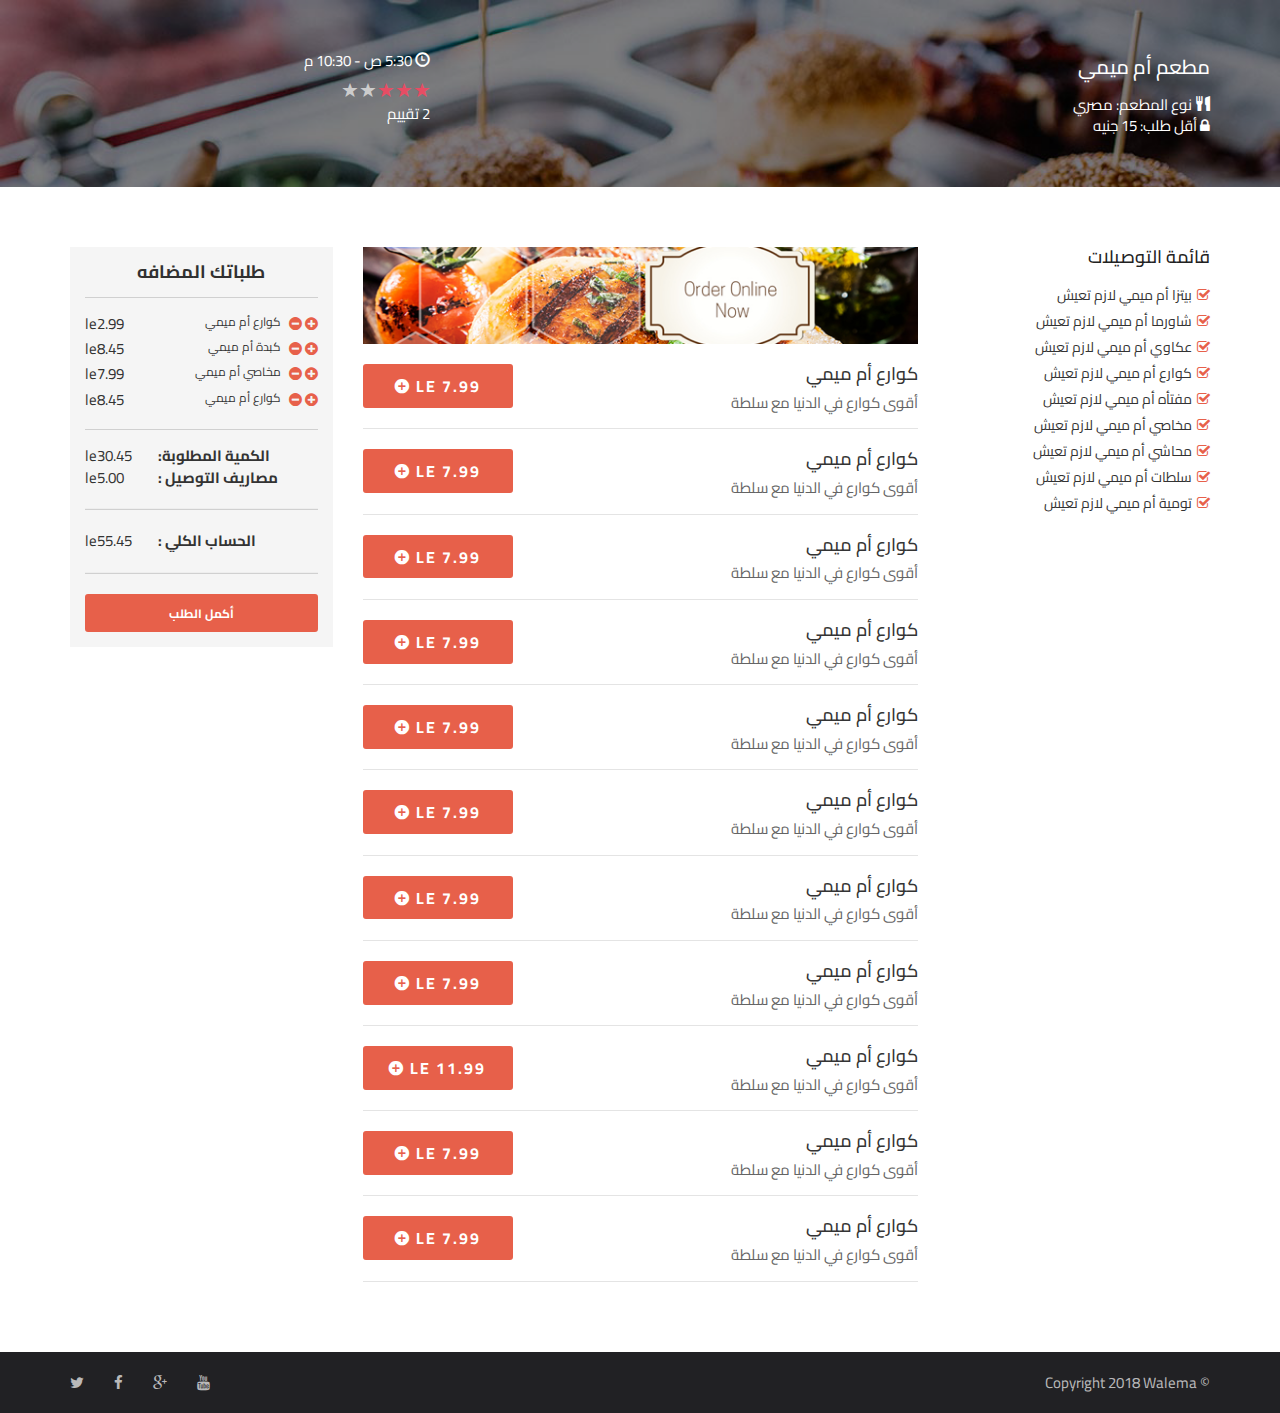
==== kitchen.html @ 6ab439b4 "Adding Search Page" ====
<!DOCTYPE html>
<html>
    <head>
        <!-- Meta Tags
        ========================== -->
        <meta charset="utf-8">
        <meta name="viewport" content="width=device-width, initial-scale=1">
        <meta http-equiv="X-UA-Compatible" content="IE=edge">
        
        <!-- Site Title
        ========================== -->
        <title>قائمة المطبخ</title>
                
        <!-- Favicon
		===========================-->
		<link rel="shortcut icon" type="image/x-icon" href="images/fav.png">
        
        
        <!-- Web Fonts
        ========================== -->
        
        <!-- Base & Vendors
        ========================== -->
        <link href="vendor/bootstrap/css/bootstrap-ar.css" rel="stylesheet">
        <link href="css/font-awesome.min.css" rel="stylesheet">
        <!-- Site Style
        ========================== -->
        <link rel="stylesheet" href="css/style.css">
        
        <!--[if lt IE 9]>
            <script src="https://oss.maxcdn.com/html5shiv/3.7.2/html5shiv.min.js"></script>
            <script src="https://oss.maxcdn.com/respond/1.4.2/respond.min.js"></script>
        <![endif]-->
    </head>
    <body>

            <section class="menue">

                <div class="page-title">
                    <div class="container">
                        <div class="row">
                            <div class="col-md-8">
                                <div class="kitchen-info">
                                    <h2>مطعم أم ميمي</h2>
                                    <ul class="list-unstyled">
                                        <li>
                                            <span class="glyphicon glyphicon-cutlery"></span>
                                            نوع المطعم: مصري
                                        </li>
                                        <li>
                                            <i class="fa fa-lock"></i>
                                                      أقل طلب: 15 جنيه
                                        </li>

                                    </ul>
                                </div><!-- end kitchen-info -->
                            </div><!-- end col-md-8 -->

                            <div class="col-md-4">
                                <div class="working-info">
                            <div class="res-rating-all">
                                <ul class="list-unstyled">
                                    <li>
                                        <div class="res-opening-time"><i class="glyphicon glyphicon-time"></i>  5:30 ص - 10:30 م</div>
                                    </li>
                                    <li>
                                        <div class="ui-res-rating">
                                            <span class="glyphicon glyphicon-star" style="color: #E64D64;"></span>
                                            <span class="glyphicon glyphicon-star" style="color: #E64D64;"></span>
                                            <span class="glyphicon glyphicon-star" style="color: #E64D64;"></span>
                                            <span class="glyphicon glyphicon-star" style="color: #CCCCCC;"></span>
                                            <span class="glyphicon glyphicon-star" style="color: #CCCCCC;"></span>
                                        </div>
                                    </li>
                                    <li>
                                        <div class="ui-rating-text">
                                            2 تقييم
                                        </div>
                                    </li>
                                    <div class="clearfix"></div>
                                </ul>
                            </div>

                        </div><!-- end working-info -->
                             </div><!-- end col-md-4 -->
                        </div><!-- end row -->
                    </div>
                </div><!-- page-title -->

            </section><!-- End menue -->

            <!-- =================== Kitchen Section ============ -->

            <section class="kitchen-cont">
                <div class="container">
                    <div class="row">
                        <div class="col-sm-3 col-xs-12">
                            <div class="side-right-block">
                                <h4>قائمة التوصيلات</h4>
                                <ul class="list-unstyled">
                                    <li><i class="fa fa-check-square-o "></i>بيتزا أم ميمي لازم تعيش</li>
                                    <li><i class="fa fa-check-square-o "></i>شاورما أم ميمي لازم تعيش</li>
                                    <li><i class="fa fa-check-square-o "></i>عكاوي أم ميمي لازم تعيش</li>
                                    <li><i class="fa fa-check-square-o "></i>كوارع أم ميمي لازم تعيش</li>
                                    <li><i class="fa fa-check-square-o "></i>مفتأه أم ميمي لازم تعيش</li>
                                    <li><i class="fa fa-check-square-o "></i>مخاصي أم ميمي لازم تعيش</li>
                                    <li><i class="fa fa-check-square-o "></i>محاشي أم ميمي لازم تعيش</li>
                                    <li><i class="fa fa-check-square-o "></i>سلطات أم ميمي لازم تعيش</li>
                                    <li><i class="fa fa-check-square-o "></i>تومية أم ميمي لازم تعيش</li>
                                </ul>
                            </div><!-- End side-right-block -->
                        </div><!-- End col-sm-4 -->

                        <div class="col-sm-6 col-xs-12">
                            <div class="order-menu text-center-xs">
                                <img src="images/banner.png" alt="order-img">

                                <div class="order-item clearfix">
                                    <div class="pull-left">
                                        <h4>كوارع أم ميمي</h4>
                                        <p>أقوى كوارع في الدنيا مع سلطة</p>
                                    </div><!-- End pull-right -->
                                    <div class="pull-right">
                                        <a href="#" class="btn btn-primary animation"><span class="price-new">le 7.99</span> <i class="fa fa-plus-circle"></i></a>
                                    </div><!-- End pull-left -->
                                </div><!-- End order-item -->
                                <div class="order-item clearfix">
                                    <div class="pull-left">
                                        <h4>كوارع أم ميمي</h4>
                                        <p>أقوى كوارع في الدنيا مع سلطة</p>
                                    </div><!-- End pull-right -->
                                    <div class="pull-right">
                                        <a href="#" class="btn btn-primary animation"><span class="price-new">le 7.99</span> <i class="fa fa-plus-circle"></i></a>
                                    </div><!-- End pull-left -->
                                </div><!-- End order-item -->
                                <div class="order-item clearfix">
                                    <div class="pull-left">
                                        <h4>كوارع أم ميمي</h4>
                                        <p>أقوى كوارع في الدنيا مع سلطة</p>
                                    </div><!-- End pull-right -->
                                    <div class="pull-right">
                                        <a href="#" class="btn btn-primary animation"><span class="price-new">le 7.99</span> <i class="fa fa-plus-circle"></i></a>
                                    </div><!-- End pull-left -->
                                </div><!-- End order-item -->
                                <div class="order-item clearfix">
                                    <div class="pull-left">
                                        <h4>كوارع أم ميمي</h4>
                                        <p>أقوى كوارع في الدنيا مع سلطة</p>
                                    </div><!-- End pull-right -->
                                    <div class="pull-right">
                                        <a href="#" class="btn btn-primary animation"><span class="price-new">le 7.99</span> <i class="fa fa-plus-circle"></i></a>
                                    </div><!-- End pull-left -->
                                </div><!-- End order-item -->
                                <div class="order-item clearfix">
                                    <div class="pull-left">
                                        <h4>كوارع أم ميمي</h4>
                                        <p>أقوى كوارع في الدنيا مع سلطة</p>
                                    </div><!-- End pull-right -->
                                    <div class="pull-right">
                                        <a href="#" class="btn btn-primary animation"><span class="price-new">le 7.99</span> <i class="fa fa-plus-circle"></i></a>
                                    </div><!-- End pull-left -->
                                </div><!-- End order-item -->
                                <div class="order-item clearfix">
                                    <div class="pull-left">
                                        <h4>كوارع أم ميمي</h4>
                                        <p>أقوى كوارع في الدنيا مع سلطة</p>
                                    </div><!-- End pull-right -->
                                    <div class="pull-right">
                                        <a href="#" class="btn btn-primary animation"><span class="price-new">le 7.99</span> <i class="fa fa-plus-circle"></i></a>
                                    </div><!-- End pull-left -->
                                </div><!-- End order-item -->
                                <div class="order-item clearfix">
                                    <div class="pull-left">
                                        <h4>كوارع أم ميمي</h4>
                                        <p>أقوى كوارع في الدنيا مع سلطة</p>
                                    </div><!-- End pull-right -->
                                    <div class="pull-right">
                                        <a href="#" class="btn btn-primary animation"><span class="price-new">le 7.99</span> <i class="fa fa-plus-circle"></i></a>
                                    </div><!-- End pull-left -->
                                </div><!-- End order-item -->
                                <div class="order-item clearfix">
                                    <div class="pull-left">
                                        <h4>كوارع أم ميمي</h4>
                                        <p>أقوى كوارع في الدنيا مع سلطة</p>
                                    </div><!-- End pull-right -->
                                    <div class="pull-right">
                                        <a href="#" class="btn btn-primary animation"><span class="price-new">le 7.99</span> <i class="fa fa-plus-circle"></i></a>
                                    </div><!-- End pull-left -->
                                </div><!-- End order-item -->
                                <div class="order-item clearfix">
                                    <div class="pull-left">
                                        <h4>كوارع أم ميمي</h4>
                                        <p>أقوى كوارع في الدنيا مع سلطة</p>
                                    </div><!-- End pull-right -->
                                    <div class="pull-right">
                                        <a href="#" class="btn btn-primary animation"><span class="price-new">le 11.99</span> <i class="fa fa-plus-circle"></i></a>
                                    </div><!-- End pull-left -->
                                </div><!-- End order-item -->
                                <div class="order-item clearfix">
                                    <div class="pull-left">
                                        <h4>كوارع أم ميمي</h4>
                                        <p>أقوى كوارع في الدنيا مع سلطة</p>
                                    </div><!-- End pull-right -->
                                    <div class="pull-right">
                                        <a href="#" class="btn btn-primary animation"><span class="price-new">le 7.99</span> <i class="fa fa-plus-circle"></i></a>
                                    </div><!-- End pull-left -->
                                </div><!-- End order-item -->
                                <div class="order-item clearfix">
                                    <div class="pull-left">
                                        <h4>كوارع أم ميمي</h4>
                                        <p>أقوى كوارع في الدنيا مع سلطة</p>
                                    </div><!-- End pull-right -->
                                    <div class="pull-right">
                                        <a href="#" class="btn btn-primary animation"><span class="price-new">le 7.99</span> <i class="fa fa-plus-circle"></i></a>
                                    </div><!-- End pull-left -->
                                </div><!-- End order-item -->

                            </div><!-- End order-menu -->
                        </div><!-- End col-sm-6 -->

                        <div class="col-sm-3 col-xs-12">
                            <div class="side-left-block">
                                <h4 class="text-center">طلباتك المضافه</h4>
                                <div class="left-block-content">
                                    <ul class="list-unstyled order-item-list">
                                            <li class="clearfix">
                                                <div class="pull-left">
                                                    <div class="update-product">
                                                        <a title="Add a product" href="#"><i class="fa fa-plus-circle"></i></a>
                                                        <a title="Minus a product" href="#"><i class="fa fa-minus-circle"></i></a>
                                                    </div>
                                                </div>
                                                <div class="cart-product-name pull-left">كوارع أم ميمي</div>
                                                <div class="cart-product-price pull-right text-spl-color">le2.99</div>

                                            </li>
                                            <li class="clearfix">
                                                <div class="pull-left">
                                                    <div class="update-product">
                                                        <a title="Add a product" href="#"><i class="fa fa-plus-circle"></i></a>
                                                        <a title="Minus a product" href="#"><i class="fa fa-minus-circle"></i></a>
                                                    </div>
                                                </div>
                                                <div class="cart-product-name pull-left">كبدة أم ميمي</div>
                                                <div class="cart-product-price pull-right text-spl-color">le8.45</div>
                                            </li>
                                            <li class="clearfix">
                                                <div class="pull-left">
                                                    <div class="update-product">
                                                        <a title="Add a product" href="#"><i class="fa fa-plus-circle"></i></a>
                                                        <a title="Minus a product" href="#"><i class="fa fa-minus-circle"></i></a>
                                                    </div>
                                                </div>
                                                <div class="cart-product-name pull-left">مخاصي أم ميمي</div>
                                                <div class="cart-product-price pull-right text-spl-color">le7.99</div>
                                            </li>
                                            <li class="clearfix">
                                                <div class="pull-left">
                                                    <div class="update-product">
                                                        <a title="Add a product" href="#"><i class="fa fa-plus-circle"></i></a>
                                                        <a title="Minus a product" href="#"><i class="fa fa-minus-circle"></i></a>
                                                    </div>
                                                </div>
                                                <div class="cart-product-name pull-left">كوارع أم ميمي</div>
                                                <div class="cart-product-price pull-right text-spl-color">le8.45</div>
                                            </li>
                                        </ul>

                                        <div class="clearfix"></div>

                                        <dl class="dl-horizontal text-center">
                                            <dt class="text-light">الكمية المطلوبة:</dt>
                                            <dd class="text-spl-color text-right">le30.45</dd>
                                            <dt class="text-light">مصاريف التوصيل :</dt>
                                            <dd class="text-spl-color text-right">le5.00</dd>
                                            <hr style="height: 1px; background-color: #d0d0d0">
                                            <dt class="text-bold">الحساب الكلي :</dt>
                                            <dd class="text-bold text-spl-color text-right">le55.45</dd>
                                            <hr style="height: 1px; background-color: #d0d0d0">

                                        </dl>

                                        <div class="checkout">
                                            <button type="submit" class="btn btn-primary btn-block custom-checkout">أكمل الطلب</button>
                                        </div>
                                </div><!-- End left-block-content -->
                            </div><!-- End side-left-block -->
                        </div><!-- End col-sm-3 -->
                    </div>
                </div>
            </section><!-- End Kitchen-cont -->

            <!-- ================== Footer Section ============= -->
            <footer class="footer">
                <div class="lower-foot">
                    <div class="container">
                        <div class="row">
                            <div class="col-sm-4">
                                <p class="copy-right">© Copyright 2018 Walema</p>
                            </div>
                            <div class="col-sm-4">
                            </div>
                            <div class="col-sm-4">
                                <ul class="list-unstyled pull-right">
                                    <li>
                                        <a href="#"><i class="fa fa-twitter"></i></a>
                                    </li>
                                    <li>
                                        <a href="#"><i class="fa fa-facebook"></i></a>
                                    </li>
                                    <li>
                                        <a href="#"><i class="fa fa-google-plus"></i></a>
                                    </li>
                                    <li>
                                        <a href="#"><i class="fa fa-youtube"></i></a>
                                    </li>
                                </ul>
                            </div>
                        </div>
                    </div>
                </div>
            </footer>
        <script src="vendor/jquery/jquery.js"></script>
        <script src="vendor/bootstrap/js/bootstrap.js"></script>
        <script src="js/main.js"></script>
        
    </body>
</html>
---- css/style.css ----
/*Table Content
==========================
    # General
        - Fonts
    # Links
    # Headings
    # Lists
    # Images

    #Home Page
        #Navbar
        #Banner
        #steps
        #kitchens
        #parallex
        #app
        #footer

    #Kitchen Page

    #Kitchens Page

    #Media Queries
        #Home Page Media Query


*/



/* General
======================= */
/* Fonts */
@import url('https://fonts.googleapis.com/css?family=Cairo');

body{
    font-size: 15px;
    -webkit-box-sizing: border-box;
       -moz-box-sizing: border-box;
            box-sizing: border-box;
    
    font-family: 'Cairo', sans-serif;
}

/* Links
==========================*/
a{
  color: inherit
}
a, a:hover, a:focus{
    text-decoration: none;
    
}
/* Headings 
========================== */
h1, h2, h3, h4, h5, h6 {
    display: block;
    margin: 0;
}
p{
    margin: 0;
}
/*Lists
==========================*/
ul {
    display: block;
    list-style: none;
    margin: 0;
    padding: 0;
}

/* Images
=========================== */
img{
    display: block;
    max-width: 100%;
    height: auto;
}
/* Section Setting
============================ */ 
.section-lg{
    padding: 50px 0;
}
.section-he{
    padding: 10px 0;
}
.section-big{
    padding: 100px 0;
}
.no-padding{
    padding: 0;
}
/* notfound
============================ */
.notfound{
    height: 600px;
    background-image: url(../images/notfound.jpg);
    background-repeat: no-repeat;
    background-size: cover
}
/* header Setting
============================ */ 
.left{
    direction: ltr
}


/********************* Home Page ********************/
.navbar-default {
    background-color: rgba(0, 0, 0, 1);
    padding: 10px 0;
    border: none;
    border-radius: 0;
    margin-bottom: 0;
}

.navbar .navbar-nav li a {
    line-height: 0;
    font-size: 14px;
    padding-top: 0;
    padding-bottom: 0;
    -webkit-transition: all 0.3s ease-in-out 0s;
    -moz-transition: all 0.3s ease-in-out 0s;
    -ms-transition: all 0.3s ease-in-out 0s;
    -o-transition: all 0.3s ease-in-out 0s;
    transition: all 0.3s ease-in-out 0s;
    text-transform: lowercase;
    letter-spacing: 1px;
    padding-left: 14px;
    color: #FFF;
    font-weight: 700;
    margin-top: 30px;
}

.navbar .navbar-nav li:hover .navbar .navbar-nav li a {
    color: #fff;
}
.logo-wrapper a img {
    width: 100px;
    height: 60px;
}

.logo-wrapper {
    float: left;
}

/*** banner section ***/

.banner {
}

.banner .banner-wrapper {
    padding: 100px 0;
    background: url("../images/home-banner.png") no-repeat;
    background-size: cover;
}

.banner .banner-wrapper h1 {
    color: #FFF;
    font-weight: 400;
    text-transform: capitalize;
    text-align: center;
    font-size: 56px;
    line-height: 1.2;
}

.banner .banner-wrapper p{
    color: #FFF;
    text-align: center;
    font-size: 27px;
    margin: 44px 0 65px;
    line-height: 1.2;
}

.banner .form-content {
    z-index: 5;
    width: 55%;
    margin: 0 auto;
    position: relative;
    border: 2px solid rgba(255, 255, 255, 0.9) ;
    border-radius: 50px;
    padding: 0 20px;
    background-color: rgba(0, 0, 0, 0.8);
    margin-bottom: 40px;
}

.banner .form-content .form-control {
    background: none;
    color: #FFF;
    border: 0;
    border-radius: 0;
    padding: 12px 0;
    height: 50px;
    display: block;
    width: 100%;
    line-height: 1.42857143;
}

.banner .form-content .form-control:focus {
    box-shadow: none;
}

.banner .form-content .row > div:last-child .form-control {
    padding-right: 25px;
    border-right: 1px solid rgba(255, 255, 255, 0.7);
    padding-left: 20px;
}

/***** Steps Section *****/

 .section-icons{
     background-color: #f8f8f8;
     padding: 80px 0 60px 0;
 }
.section-icons .col-md-3{
    padding: 0;
}
.icon-box{
    position: relative;
    text-align: center;
    padding: 80px 0;
    border: 2px dotted #ddd;
    border-radius: 4px;
    margin-bottom: 30px;
    cursor: pointer;
    -webkit-transition: all .35s ease-in-out;
    -moz-transition: all .35s ease-in-out;
    transition: all .35s ease-in-out;
}
.section-icons .col-md-3:nth-of-type(odd) .icon-box{
    border-top: 0;
    border-right: 0;
}
.section-icons .col-md-3:nth-of-type(odd) .icon-box:hover{
    border-color: #e7604a;
}
.section-icons .col-md-3:nth-of-type(even) .icon-box{
    border-bottom: 0;
    border-right: 0;
}
.section-icons .col-md-3:nth-of-type(even) .icon-box:hover{
    border-color: #e7604a;
}
.icon-box .icon-img{
    font-size: 40px;
    margin-bottom: 15px;
    color: #9E9E9E;
    -webkit-transition: all .35s ease-in-out;
    -moz-transition: all .35s ease-in-out;
    transition: all .35s ease-in-out;
}
.icon-box .icon-name{
    font-size: 16px;
}
.icon-box .icon-number{
    position: absolute;
    top: -15px;
    left: -15px;
    width: 30px;
    height: 30px;
    line-height: 30px;
    text-align: center;
    background-color: #32393c;
    color: #fff;
    border-radius: 100%;
    -webkit-transition: all .35s ease-in-out;
    -moz-transition: all .35s ease-in-out;
    transition: all .35s ease-in-out;
}
.icon-box:hover .icon-number{
    background-color: #e7604a;
}
.icon-box:hover .icon-img{
    color: #e7604a;
}

/**** Top Kitchens ****/
.top-kitchens {
    padding: 80px 0;
}

.top-kitchens .title {
    margin: 0 0 60px;
}

.top-kitchens .title h2 {
    font-size: 40px;
    font-weight: 400;
    margin: 0;
    line-height: 1;
}

.top-kitchens .kitchen-wrapper {
    border: 1px solid #CCC;
    border-radius: 3px;
}

.top-kitchens .kitchen-wrapper a {
    margin: 0;

}

.top-kitchens .kitchen-wrapper a .middle-grid{
    background: #EDF2F2;
    position: relative;
    border-bottom: 1px solid #CCC;
    padding: 30px 10px 55px 10px;
    display: block;
    margin: 0;
    -webkit-transition: all .3s;
    -o-transition: all .3s;
    transition: all .3s;
}

.top-kitchens .kitchen-wrapper a .middle-grid:hover {
    background: #fff;
    border-right: 3px solid #e7604a;
}

.top-kitchens .kitchen-wrapper a .middle-grid .content h4 {
    line-height: 1.15;
    margin: 0 0 5px;
}

.top-kitchens .kitchen-wrapper a .middle-grid .content p {

    font-size: 15px;
    font-weight: 600;
    margin: 0;
    line-height: 1;
    color: #939393;
}

.top-kitchens .kitchen-wrapper a .middle-grid .location i {
    color: #e7604a;
    font-weight: 700;
    padding-left: 5px;
}

.top-kitchens .kitchen-wrapper a .middle-grid .location  {
    color: #939393;
    font-size: 16px;
}

.top-kitchens .kitchen-wrapper .ordera {
    text-align: center;
}

.top-kitchens .kitchen-wrapper .ordera span {
    display: block;
    margin-top: 5px;
    color: #939393;
    font-weight: lighter;
}

.top-kitchens .left-title {
    margin: 0 0 50px;
}

.top-kitchens .left-title h4{
    line-height: 1.15;
    margin: 0 0 5px;
}

.left-kitchens .top {
    text-align: center;
    margin-bottom: 40px;
    font-size: 12px
}

.left-kitchens .top .image {
    width: 120px;
    margin: 0 auto;
}

.left-kitchens .top h5 {
    margin: 15px 0 8px;
    line-height: 1;
}

.left-kitchens .top a {
    color: #939393;
    border: 1px solid #CCC;
    border-radius: 3px;
    padding: 3px 15px;
    display: inline-block;
    line-height: 1;
    font-weight: 400;

}

/**** parallex section ****/

.parallex {
    background: url("../images/reparallax-one.jpg") no-repeat fixed;
    background-size: cover;
}

.parallex .container {
    padding: 80px 0;
}

.parallex .content h2{
    margin-bottom: 0;
    color: #fff;
    background-color: rgba(0,0,0,0.6);
    padding: 20px;
}



/**** new kitchens ****/

.new-kitchens {
    padding: 80px 0;
}

.new-kitchens .content {
    margin: 0 0 60px
}

.new-kitchens .content h2 {
    font-size: 25px;
    color: #656565;
}

/**** App Section ****/

.app {
    background: url("../images/app-bj.jpg") no-repeat fixed;
    background-size: cover;
}

.app .mask {
    background: rgba(231,96,74, 0.8);
    width: 100%;
    height: 100%;
    top: 0;
    left: 0;
    padding: 80px 0 0 0;
}

.app .mask h2 {
    position: relative;
    color: #fff;
    margin-top: 70px;
}

.app .mask h4 {
    color: #ffffff;
    margin-bottom: 20px;
    margin-top: 40px;
}

.app .mask .appstor-buttons {
    margin-top: 30px;
    margin-bottom: 20px
}

.app .mask .appstor-buttons li {
    display: inline-block;
    padding-right: 5px;
    padding-left: 5px;
}

.app .mask .appstor-buttons li a {
    width: 200px;
    height: 60px;
    margin-bottom: 5px;
    display: block;
    text-indent: -9999px;
    background-image: url('../images/appstore-button.png');
}

.app .mask .left-area {
    width: 100%;
    float: left;
    height: 400px;
    overflow: hidden;
    margin-top: 15px;
}

/*** footer ***/

.footer .upper-foot {
    background: #26262A ;
    padding-top: 50px;
    padding-bottom: 20px;
}

.footer .upper-foot h2 {
    color: #fff;
    text-transform: lowercase;
    margin-bottom: 25px;

}

.footer .upper-foot .form-control {
    background: none;
    height: 44px;
    border-radius: 22px;
    border: 2px solid #CCCCCC;
    padding-left: 20px;
    padding-right: 100px;
    color: #FFF;
    margin: 0;
}

.footer .upper-foot .btn-primary {
    position: absolute;
    top: 4px;
    right: 20px;
    border-radius: 22px;
    line-height: 16px;
    padding-left: 23px;
    padding-right: 20px;
    padding-top: 9px;
    padding-bottom: 7px;
    background: #e7604a;
    border-color: #e7604a;
    color: #FFF !important;
    font-weight: 700;
    border-width: 2px;
}

.footer .lower-foot {
    background: #212124;
    padding: 20px 0;
    color: rgba(255, 255, 255, 0.7);
}

.footer .lower-foot ul li {
    margin-right: 30px;
    float: left;
    transition: all .3s;

}

.footer .lower-foot ul li:hover .footer .lower-foot ul li a {
    color: #e7604a;
}

/********************* Kitchen Page ********************/

.page-title {
    background: url('../images/page-title.png') top center no-repeat;
    background-size: cover;
    padding-top: 50px;
    padding-bottom: 50px;
    color: #fff;
}

.page-title h2 {
    line-height: 34px;
    font-size: 20px;
    margin-bottom: 10px;
}

.page-title .res-opening-time {
    margin-bottom: 10px;
}


.kitchen-cont {
    padding: 60px 0;
}

.kitchen-cont .side-right-block h4 {
    margin-bottom: 18px;
    color: #222;
}

.kitchen-cont .side-right-block ul {
    margin-bottom: 20px;
}

.kitchen-cont .side-right-block ul li{
    margin-top: 6px;
    font-size: 14px;
}

.kitchen-cont .side-right-block ul li i{
    color: #e7604a;
    margin-left: 5px;
    line-height: 1px;
}

.order-menu .order-item {
    margin-top: 10px;
    margin-bottom: 10px;
    padding-top: 10px;
    padding-bottom: 15px;
    color: #646464;
    border-bottom: 1px solid #e4e4e4;
}

.order-menu .order-item h4 {
    margin-top: 0;
    margin-bottom: 8px;
    color: #343434;
}

.side-left-block .btn-primary, .order-menu .order-item .btn-primary {
    background: #e7604a;
    color: #FFF !important;
    border-radius: 3px;
    -webkit-transition: all .3s;
    -o-transition: all .3s;
    transition: all .3s;
    text-transform: uppercase;
    font-size: 12px;
    letter-spacing: 2px;
    padding-top: 9px;
    padding-bottom: 8px;
    font-weight: 700;
    border-width: 2px;
    border-color: #e7604a;
    width: 150px;
}

.order-menu .order-item .btn-primary span {
    font-size: 16px;
    font-weight: bold;
}

.order-menu .order-item .btn-primary i {
    font-weight: bold;
    font-size: 16px;
}

.order-menu .order-item .btn-primary:hover {
    opacity: 0.90;
}

.side-left-block {
    margin-bottom: 20px;
    background-color: #F5F5F5;
    position: relative;
    padding: 0 15px;
    padding-bottom: 15px;
}

.side-left-block h4 {
    margin-top: 0;
    padding-top: 15px;
    padding-bottom: 15px;
    color: #313131;
    font-weight: bold;
    border-bottom: 1px solid #d0d0d0;
}

.side-left-block ul {
    padding: 15px 0;
    border-bottom: 1px solid #d0d0d0;
}

.side-left-block ul li {
    margin-bottom: 4px;
}

.side-left-block ul li .update-product {
    min-width: 32px;
    color: #e7604a;
    text-decoration: none;
}

.side-left-block ul .cart-product-name {
    font-size: 12px;
    margin-right: 5px;
}

.side-left-block dl {
    padding-top: 15px;
}

.side-left-block .btn-primary {
    width: 100%;
}

.side-left-block .btn-primary:hover {
    opacity: 0.90;
}


/********************* Kitchen Page ********************/

.search {
    background: #e7604a;
    padding-top: 30px;
    padding-bottom: 20px;
}

.search form input{
    border-radius: 3px;
    border-color: #CCC;
    font-weight: 400;
    height: 36px;
    font-size: 15px;
}

.search form input[type="submit"] {
    font-size: 14px;
    line-height: 1.42857143;
    padding-top: 10px;
    padding-bottom: 10px;
    background: #505F6B;
    color: #FFF;
    font-weight: bold;
    border: none;
}

.grid {
    padding: 50px 0;
}

.grid h3 {
    border-bottom: 1px solid #CCC;
    padding-bottom: 20px;
    margin-bottom: 40px;
    width: 100%;
    font-weight: 400;
    color: #333;
}

.grid .one-kitchen {

    margin-bottom: 30px;
    border: 1px solid #DDD;
    border-radius: 3px;
    transition: all 0.3s ease;
    -webkit-transition: all 0.3s ease;
    -moz-transition: all 0.3s ease;
}

.grid .one-kitchen a {
    color: #939393;
    font-weight: 400;
    transition: all 0.3s ease;
    -webkit-transition: all 0.3s ease;
    -moz-transition: all 0.3s ease;
    text-decoration: none;
    color: #939393;
}

.grid .one-kitchen a .image {
    border-bottom: 1px solid #DDD;
    padding: 20px 30px;
    background: #F7FCFC;
    border-radius: 3px 3px 0 0;
}

.grid .one-kitchen a .image img {
    width: 100%;
}

.grid .one-kitchen a .content {
    padding: 20px 15px;
    line-height: 1.2;

}

.grid .one-kitchen a .content h5 {
    margin-bottom: 20px;
    font-weight: 700;
    color: #e7604a;
}

.grid .one-kitchen a .content p {
    margin: 0 0 15px;
    font-weight: 500;
}

.grid .one-kitchen a .content p .min-order {
    font-weight: lighter;
}

.grid .one-kitchen a .content p .price {
    font-weight: 700;
    color: #e7604a;
}

.grid .one-kitchen a .icon {
    margin-top: 5px;
}
/********************* Media Queries ********************/
@media all and (max-width:767px){
    .section-icons .col-md-3{
        padding: 0 15px;
    }
    .section-icons .col-md-3:nth-of-type(odd) .icon-box,
    .section-icons .col-md-3:nth-of-type(even) .icon-box{
        border: 2px dotted #ddd;
    }
    .section-icons .col-md-3:nth-of-type(even) .icon-box .icon-number{

        left: auto;
        right: -15px;
    }
}
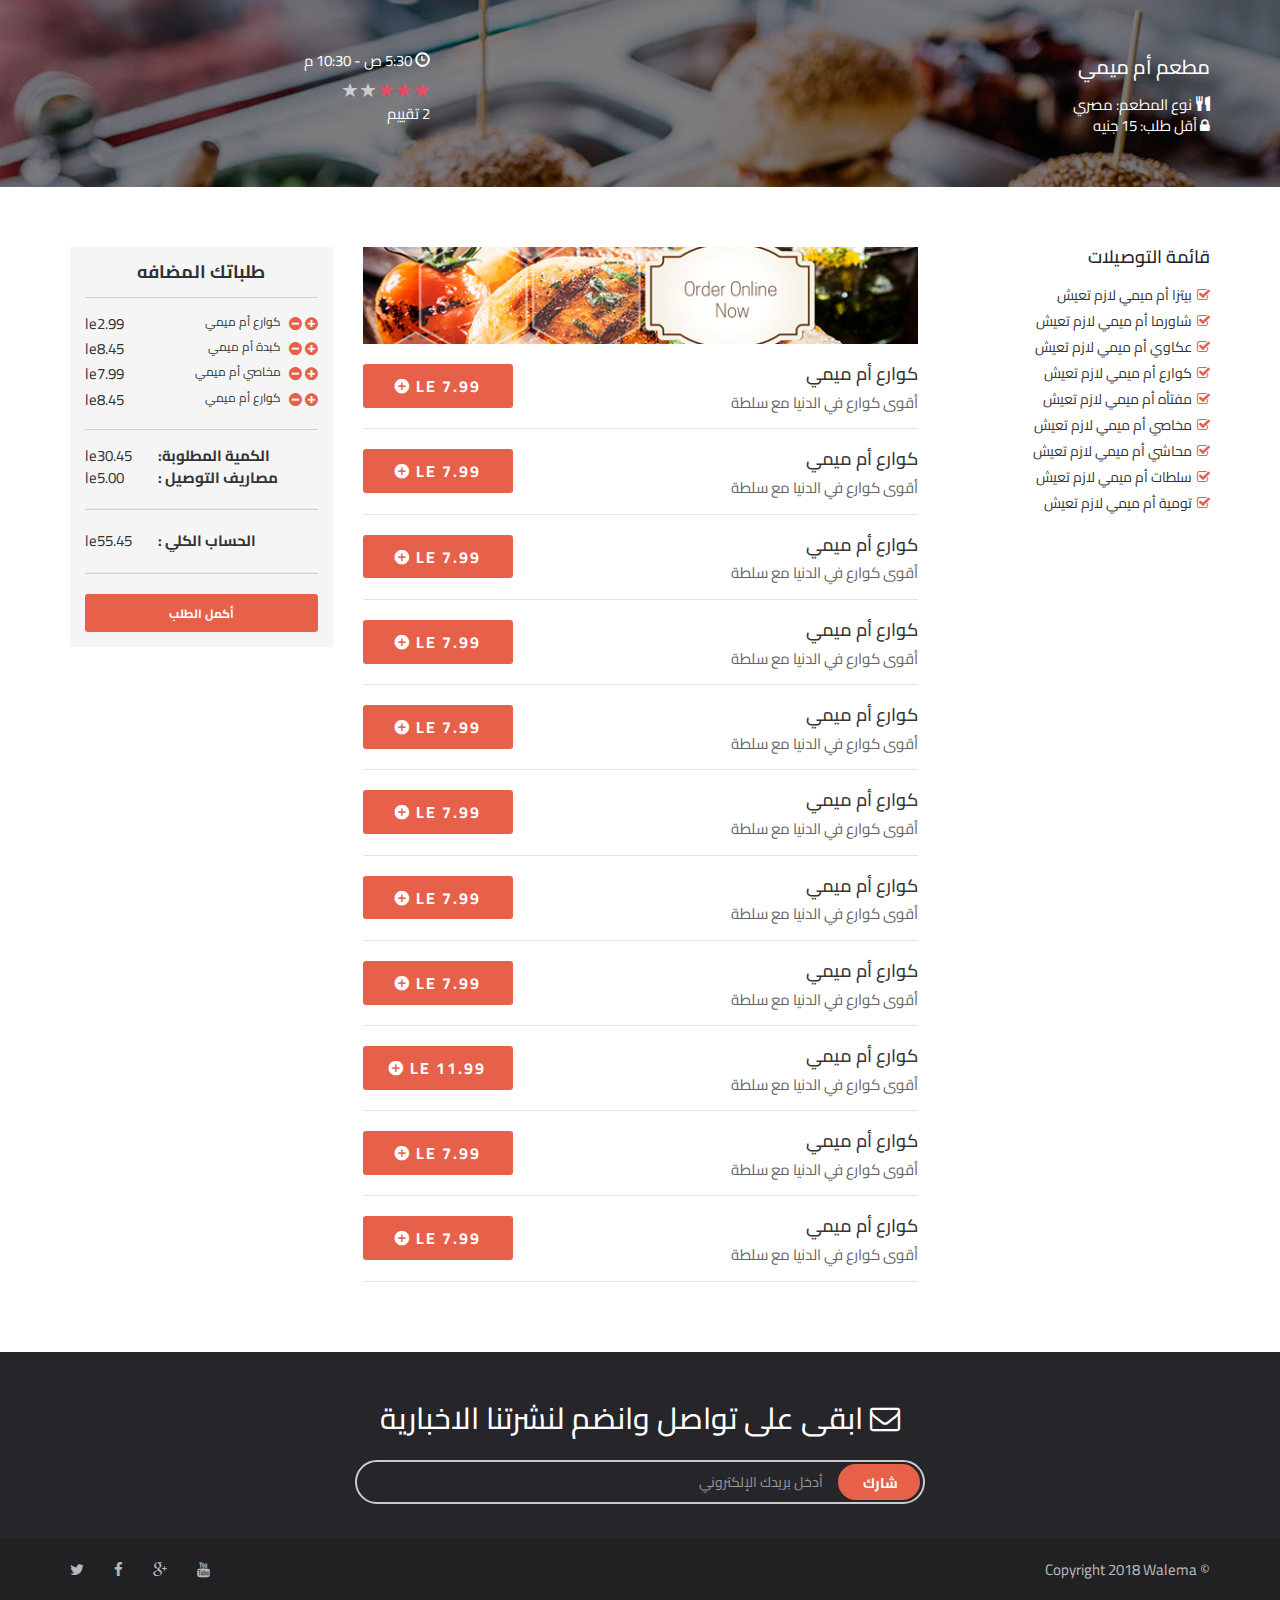
==== commit 9f66bf4a: "Adding Search Page Edit" ====
--- a/kitchen.html
+++ b/kitchen.html
@@ -291,7 +291,32 @@
             </section><!-- End Kitchen-cont -->
 
             <!-- ================== Footer Section ============= -->
+            <!-- =================== Footer Section ============ -->
             <footer class="footer">
+                <div class="upper-foot">
+                    <div class="container">
+                        <div class="row">
+                            <div class="col-sm-12">
+                                <h2 class="text-center">
+                                    <i class="fa fa-envelope-o"></i>
+                                    ابقى على تواصل وانضم لنشرتنا الاخبارية
+                                </h2>
+                            </div>
+
+                            <div class="row">
+                                <div class="col-md-6 col-md-offset-3">
+                                    <form action="#">
+                                        <div class="form-group">
+                                            <input type="text" class="form-control" name="subscribe" placeholder="أدخل بريدك الإلكتروني">
+                                            <button class="btn btn-primary">شارك</button>
+                                        </div>
+                                    </form>
+                                </div>
+                            </div>
+                        </div>
+                    </div>
+                </div>
+
                 <div class="lower-foot">
                     <div class="container">
                         <div class="row">
